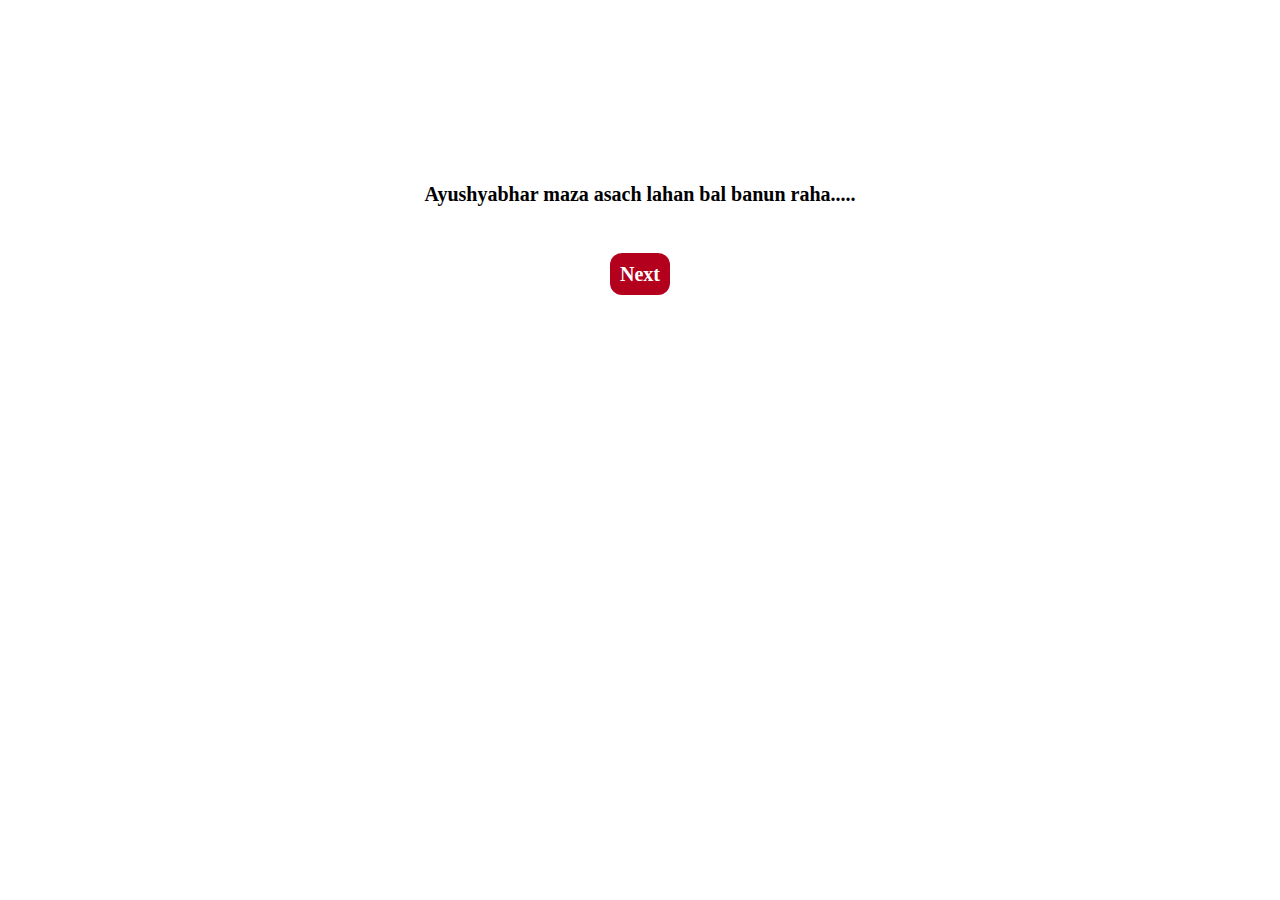
==== bal.html @ 9b6d70f1 "Add files via upload" ====
<!DOCTYPE html>
<html lang="en">

<head>
    <meta charset="UTF-8">
    <meta name="viewport" content="width=device-width, initial-scale=1.0">
    <title>World</title>
    <link rel="stylesheet" href="style1.css">
</head>

<body>
    <center>
        <div class="image" style="padding: 20px 0px;">
            <img style="padding: 0 10px;" src="Bal/10.jpg" alt="" width="200px">
            <img style="padding: 0 20px 0 10px;" src="Bal/1.jpg" alt="" width="200px">
            <img style="padding: 0 10px;" src="Bal/11.jpg" alt="" width="200px">
            <img style="padding: 0 10px;" src="Bal/2.jpg" alt="" width="200px">
            <img style="padding: 0 10px;" src="Bal/9.jpg" alt="" width="200px">
            <br>
            <div class="gap" style="padding: 10px 0;"></div>
            <img style="padding: 0 10px;" src="Bal/3.jpg" alt="" width="200px">
            <img style="padding: 0 10px;" src="Bal/5.jpg" alt="" width="200px">
            <img style="padding: 0 10px;" src="Bal/8.jpg" alt="" width="200px">
            <img style="padding: 0 10px;" src="Bal/12.jpg" alt="" width="200px">
            <img style="padding: 0 10px;" src="Bal/4.jpg" alt="" width="200px">
            <br>
            <div class="gap" style="padding: 10px 0;"></div>
            <img style="padding: 0 10px;" src="Bal/13.jpg" alt="" width="500px">
            <img style="padding: 0 10px;" src="Bal/14.jpg" alt="" width="500px">
        </div>
        <div class="box">
            <p style="padding-top: 20px; font-size: 20px; font-weight: 600; line-height: 25px;">
                Ayushyabhar maza asach lahan bal banun raha.....
            </p>
            
            <br><br>
            <span style="padding: 10px 10px; font-size: 20px; font-weight: 600; background-color: #b3001d; border-radius: 12px;">
                <a href="hatta.html" style="text-decoration: none; color: #fff;">Next</a>
            </span>
        </div>
    </center>
</body>

</html>
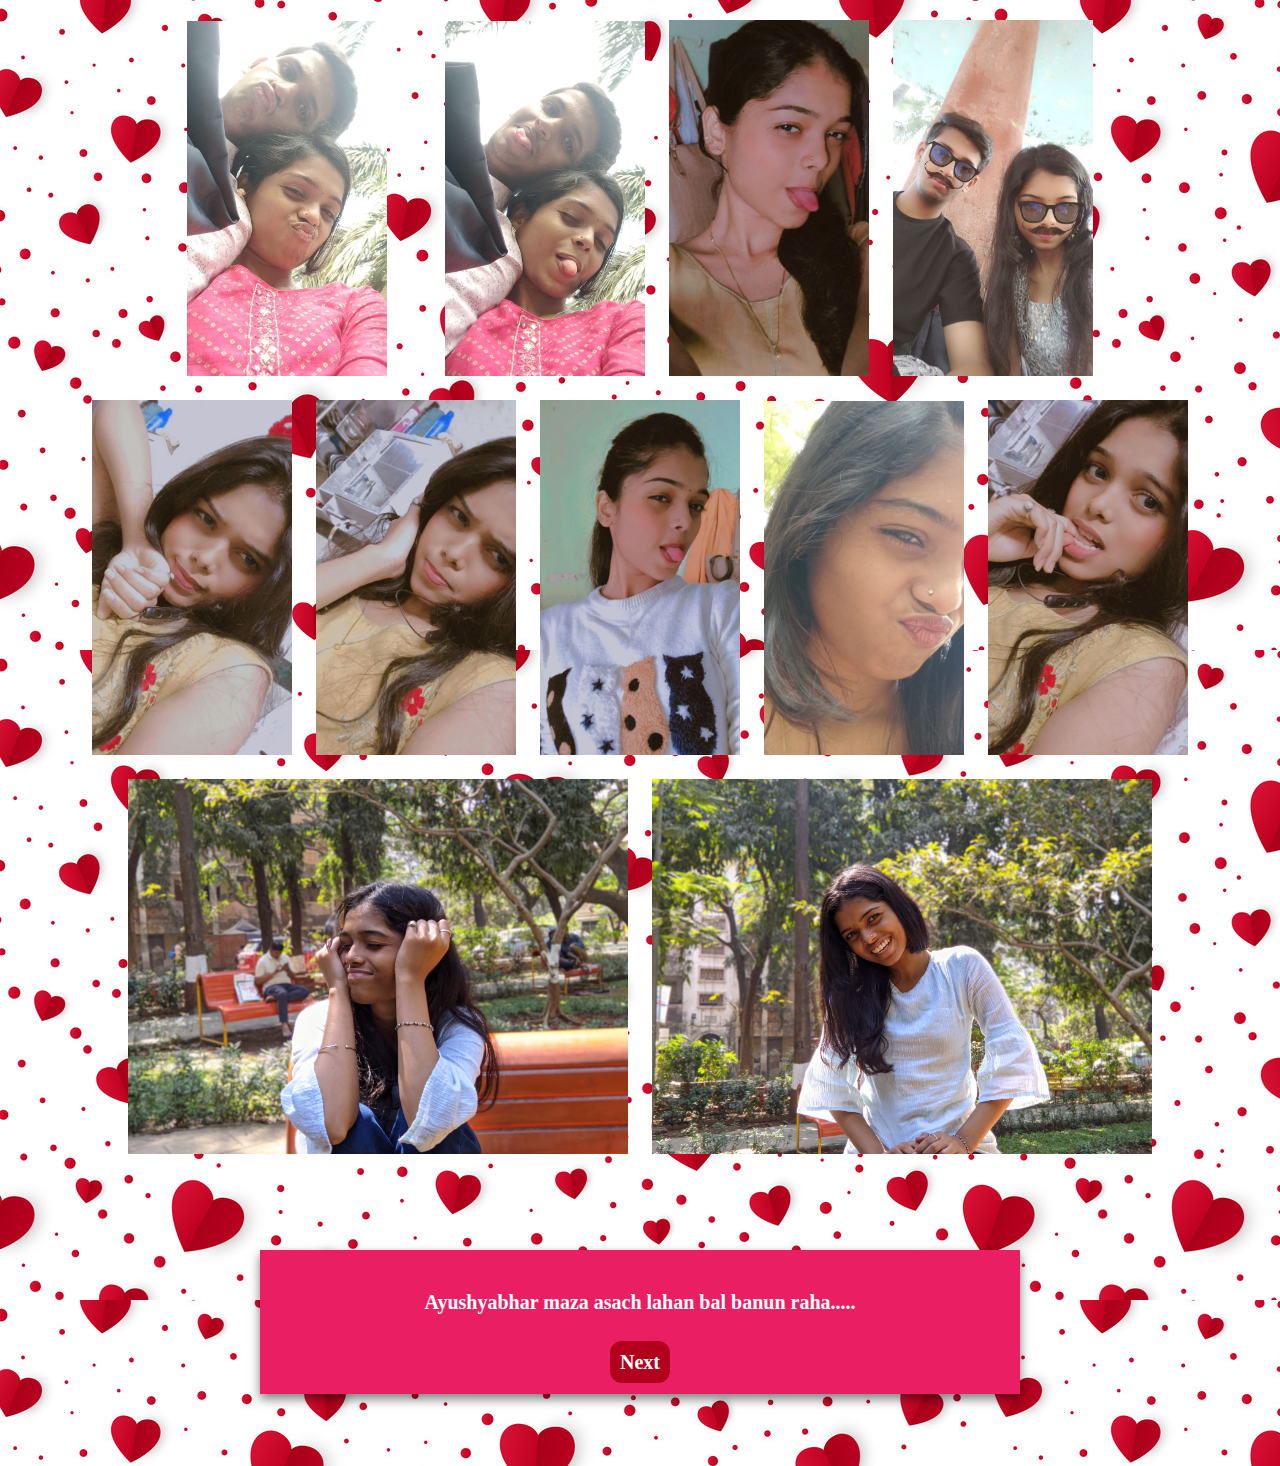
==== commit 2fc33a83: "Update bal.html" ====
--- a/bal.html
+++ b/bal.html
@@ -12,7 +12,7 @@
     <center>
         <div class="image" style="padding: 20px 0px;">
             <img style="padding: 0 10px;" src="Bal/10.jpg" alt="" width="200px">
-            <img style="padding: 0 20px 0 10px;" src="Bal/1.jpg" alt="" width="200px">
+            <img style="padding: 0 20px 0 10px;" src="https://github.com/pranay2005/birthday/blob/main/Bal/1.jpg" alt="" width="200px">
             <img style="padding: 0 10px;" src="Bal/11.jpg" alt="" width="200px">
             <img style="padding: 0 10px;" src="Bal/2.jpg" alt="" width="200px">
             <img style="padding: 0 10px;" src="Bal/9.jpg" alt="" width="200px">
@@ -41,4 +41,4 @@
     </center>
 </body>
 
-</html>+</html>
--- a/style1.css
+++ b/style1.css
@@ -0,0 +1,19 @@
+*{
+    margin: 0;
+    padding: 0;
+}
+
+body{
+    background-image: url(background1.jpg);
+    font-family: 'Garamond';
+}
+
+.box{
+    color: #fff;
+    width: 50%;
+    background: #e91e63;
+    padding: 20px 60px 20px 60px;
+    text-align: center;
+    margin: 8vh auto;
+    box-shadow: 0px 5px 10px rgba(0, 0, 0, 0.5);
+}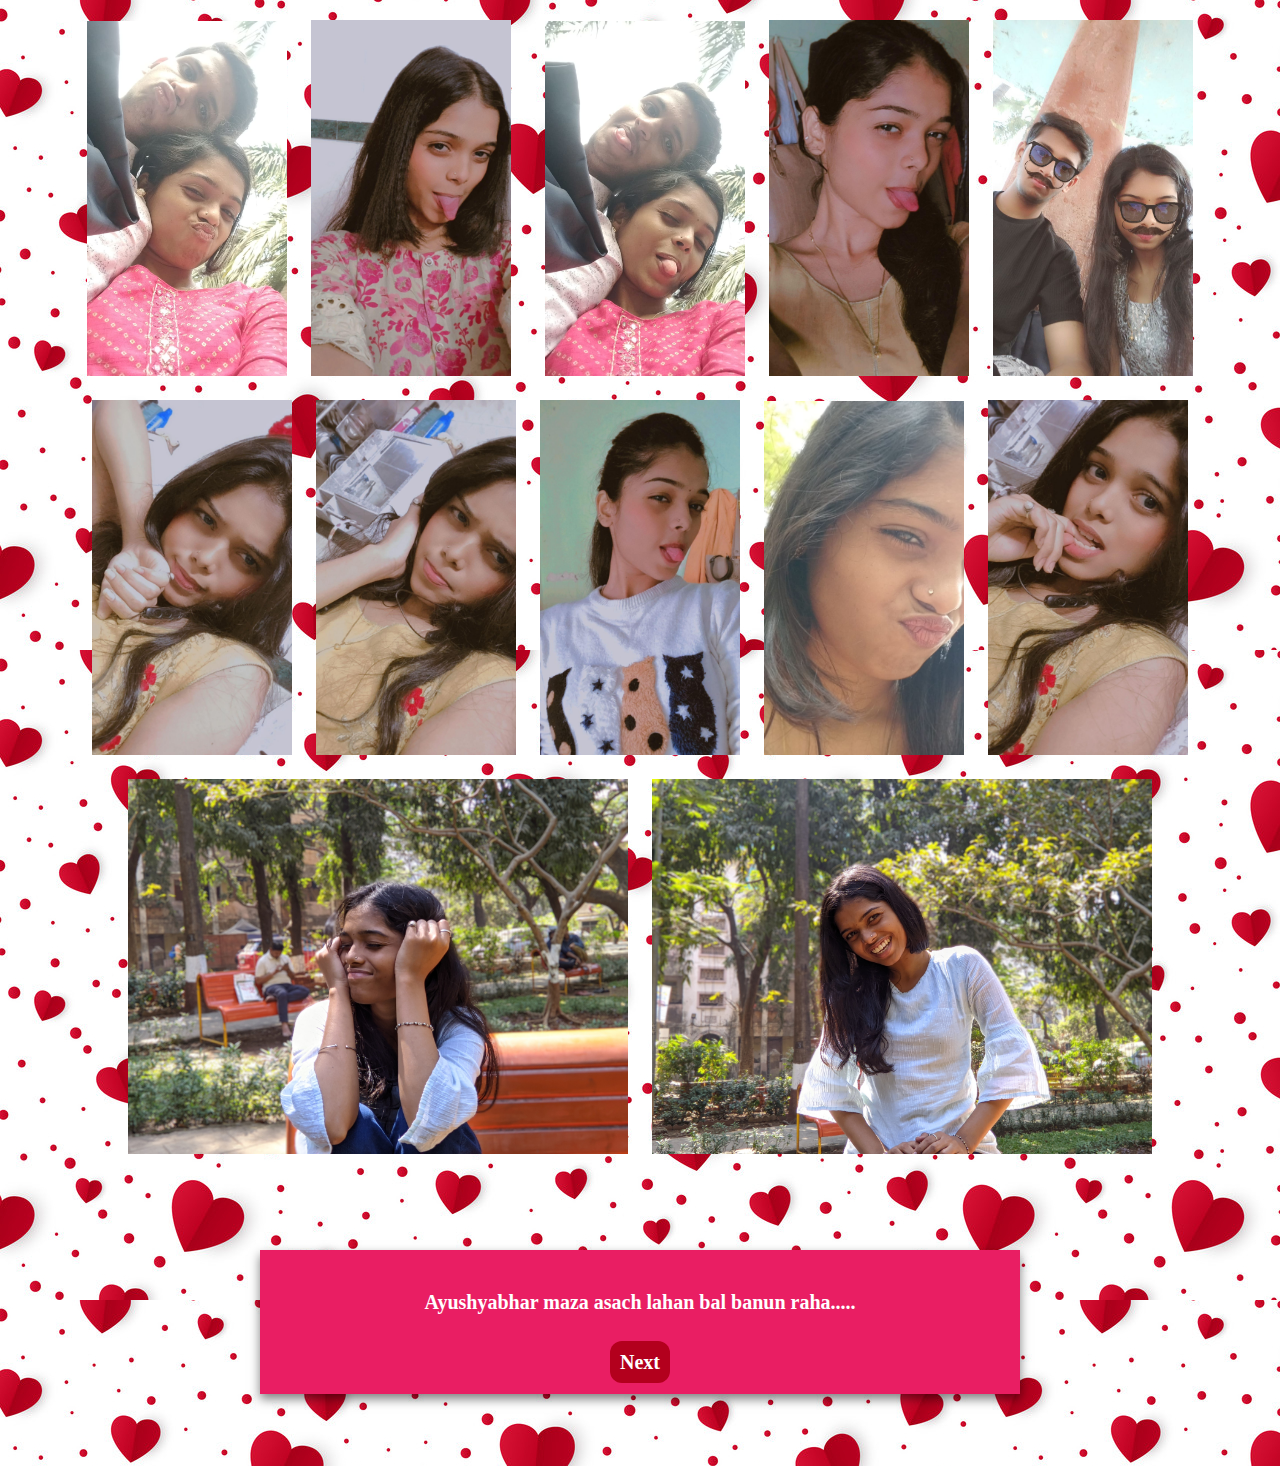
==== commit 8dfcab8d: "Update bal.html" ====
--- a/bal.html
+++ b/bal.html
@@ -12,7 +12,7 @@
     <center>
         <div class="image" style="padding: 20px 0px;">
             <img style="padding: 0 10px;" src="Bal/10.jpg" alt="" width="200px">
-            <img style="padding: 0 20px 0 10px;" src="https://github.com/pranay2005/birthday/blob/main/Bal/1.jpg" alt="" width="200px">
+            <img style="padding: 0 20px 0 10px;" src="Bal/1.jpg" alt="" width="200px">
             <img style="padding: 0 10px;" src="Bal/11.jpg" alt="" width="200px">
             <img style="padding: 0 10px;" src="Bal/2.jpg" alt="" width="200px">
             <img style="padding: 0 10px;" src="Bal/9.jpg" alt="" width="200px">
